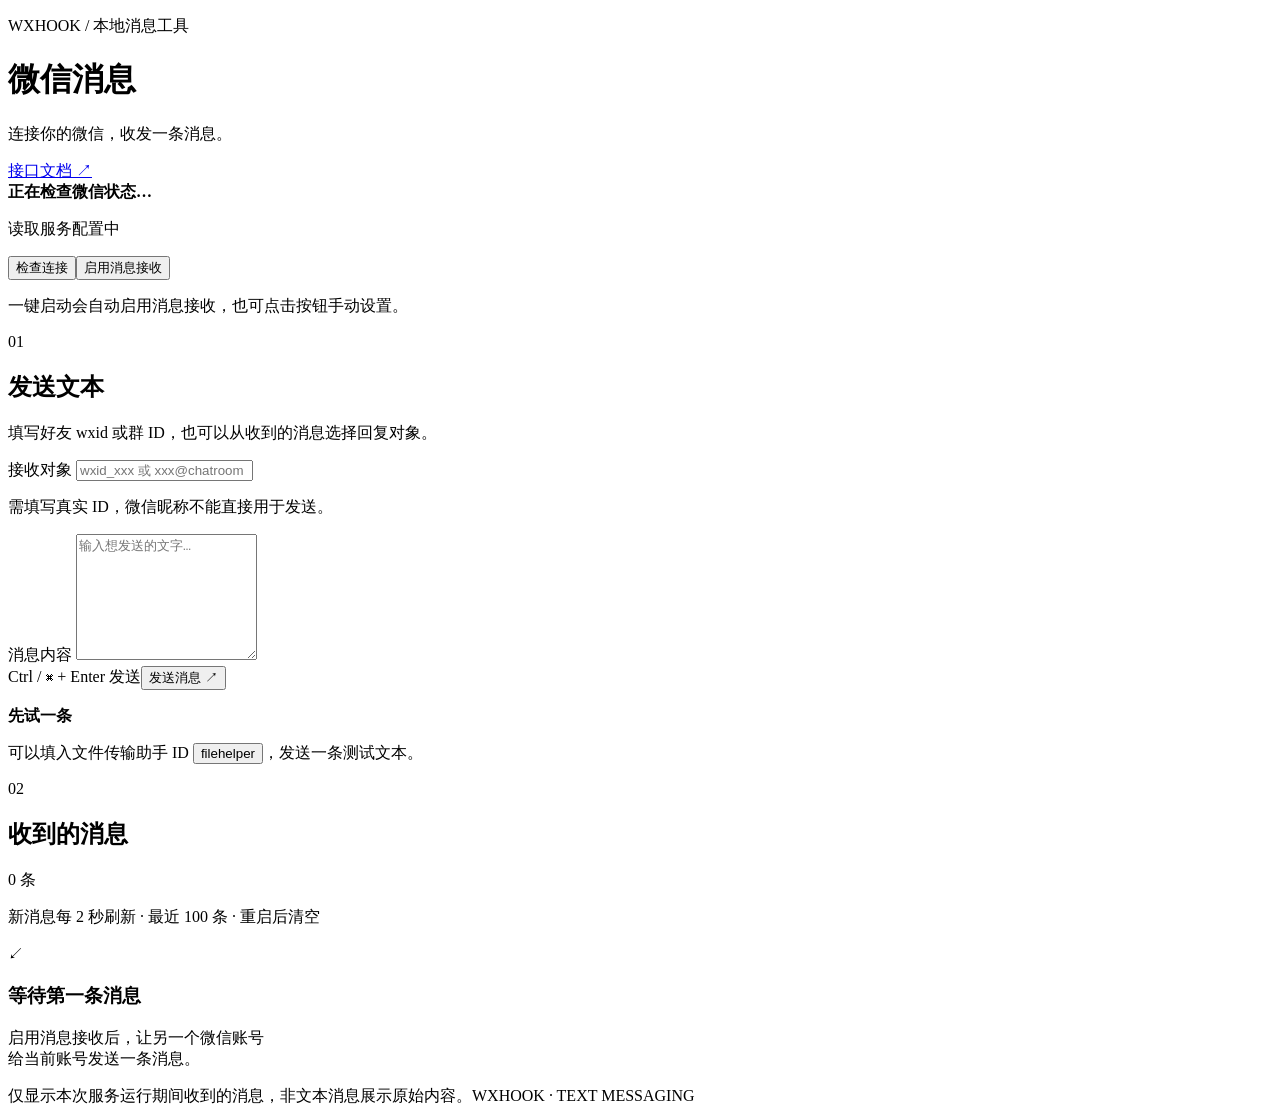
==== src/wxhook_api/web/index.html @ e9d18035 "Add message console and one-click WeChat launcher" ====
<!doctype html>
<html lang="zh-CN">
<head>
  <meta charset="utf-8">
  <meta name="viewport" content="width=device-width, initial-scale=1">
  <title>微信消息 · wxhook</title>
  <link rel="icon" href="data:,">
  <link rel="stylesheet" href="/ui/assets/style.css">
  <script src="/ui/assets/app.js" defer></script>
</head>
<body>
  <main class="workspace">
    <header class="page-header">
      <div><p class="eyebrow">WXHOOK / 本地消息工具</p><h1>微信消息</h1><p class="subtitle">连接你的微信，收发一条消息。</p></div>
      <a class="docs-link" href="/docs" target="_blank" rel="noopener">接口文档 ↗</a>
    </header>

    <section class="connection" aria-label="服务连接">
      <div class="connection-info"><span id="status-dot" class="dot"></span><div><strong id="hook-status">正在检查微信状态…</strong><p id="hook-address">读取服务配置中</p></div></div>
      <div class="connection-actions"><button id="check-status" class="secondary" type="button">检查连接</button><button id="setup-callback" class="secondary" type="button">启用消息接收</button></div>
      <p id="callback-status" class="connection-note" role="status">一键启动会自动启用消息接收，也可点击按钮手动设置。</p>
    </section>

    <div class="columns">
      <section class="panel compose" aria-labelledby="compose-title">
        <div class="section-heading"><span class="section-number">01</span><h2 id="compose-title">发送文本</h2></div>
        <p class="section-description">填写好友 wxid 或群 ID，也可以从收到的消息选择回复对象。</p>
        <form id="send-form">
          <label for="recipient">接收对象</label>
          <input id="recipient" name="recipient" placeholder="wxid_xxx 或 xxx@chatroom" required autocomplete="off" spellcheck="false">
          <p class="field-note">需填写真实 ID，微信昵称不能直接用于发送。</p>
          <label for="message">消息内容</label>
          <textarea id="message" name="message" rows="8" placeholder="输入想发送的文字…" required maxlength="10000"></textarea>
          <div class="compose-footer"><span>Ctrl / ⌘ + Enter 发送</span><button id="send-button" class="primary" type="submit">发送消息 <span aria-hidden="true">↗</span></button></div>
          <p id="send-status" class="feedback" role="status" aria-live="polite"></p>
        </form>
        <div class="tip"><strong>先试一条</strong><p>可以填入文件传输助手 ID <button id="use-filehelper" class="text-button" type="button">filehelper</button>，发送一条测试文本。</p></div>
      </section>

      <section class="panel inbox" aria-labelledby="inbox-title">
        <div class="inbox-heading"><div class="section-heading"><span class="section-number">02</span><h2 id="inbox-title">收到的消息</h2></div><span id="message-count" class="count">0 条</span></div>
        <p class="section-description">新消息每 2 秒刷新 · 最近 100 条 · 重启后清空</p>
        <p id="inbox-status" class="inbox-status" role="status"></p>
        <div id="message-list" class="message-list"><div class="empty-state"><span class="empty-icon" aria-hidden="true">↙</span><h3>等待第一条消息</h3><p>启用消息接收后，让另一个微信账号<br>给当前账号发送一条消息。</p></div></div>
      </section>
    </div>
    <footer class="page-footer">仅显示本次服务运行期间收到的消息，非文本消息展示原始内容。<span>WXHOOK · TEXT MESSAGING</span></footer>
  </main>
</body>
</html>
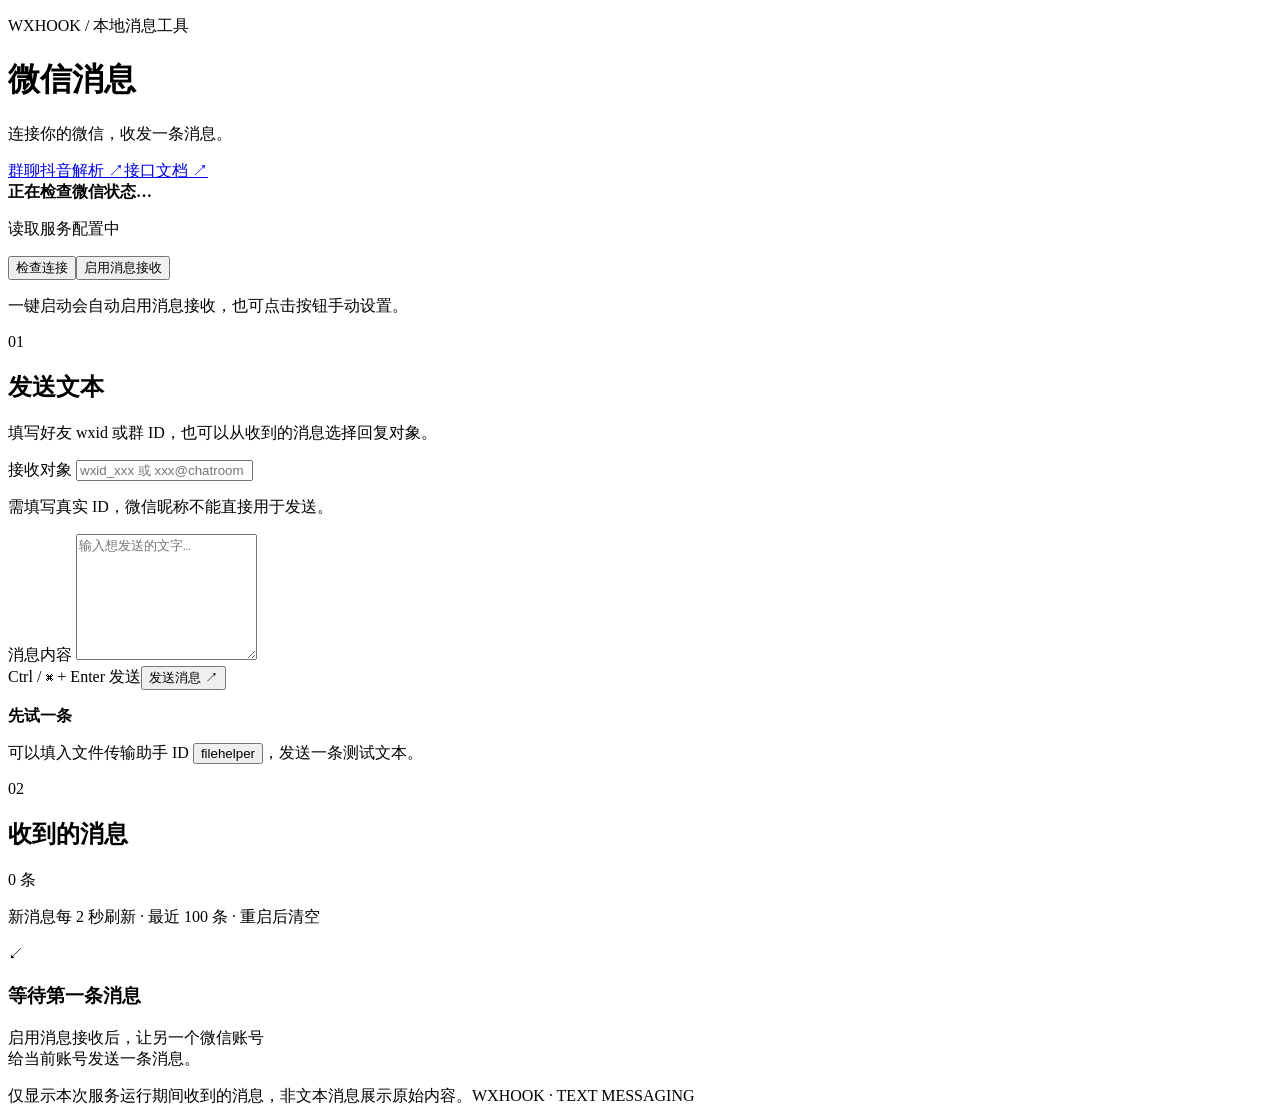
==== commit 02cad501: "Parse and save Douyin media shared in configured group chats" ====
--- a/src/wxhook_api/web/index.html
+++ b/src/wxhook_api/web/index.html
@@ -12,7 +12,7 @@
   <main class="workspace">
     <header class="page-header">
       <div><p class="eyebrow">WXHOOK / 本地消息工具</p><h1>微信消息</h1><p class="subtitle">连接你的微信，收发一条消息。</p></div>
-      <a class="docs-link" href="/docs" target="_blank" rel="noopener">接口文档 ↗</a>
+      <nav class="header-links"><a class="docs-link" href="/douyin">群聊抖音解析 ↗</a><a class="docs-link" href="/docs" target="_blank" rel="noopener">接口文档 ↗</a></nav>
     </header>
 
     <section class="connection" aria-label="服务连接">
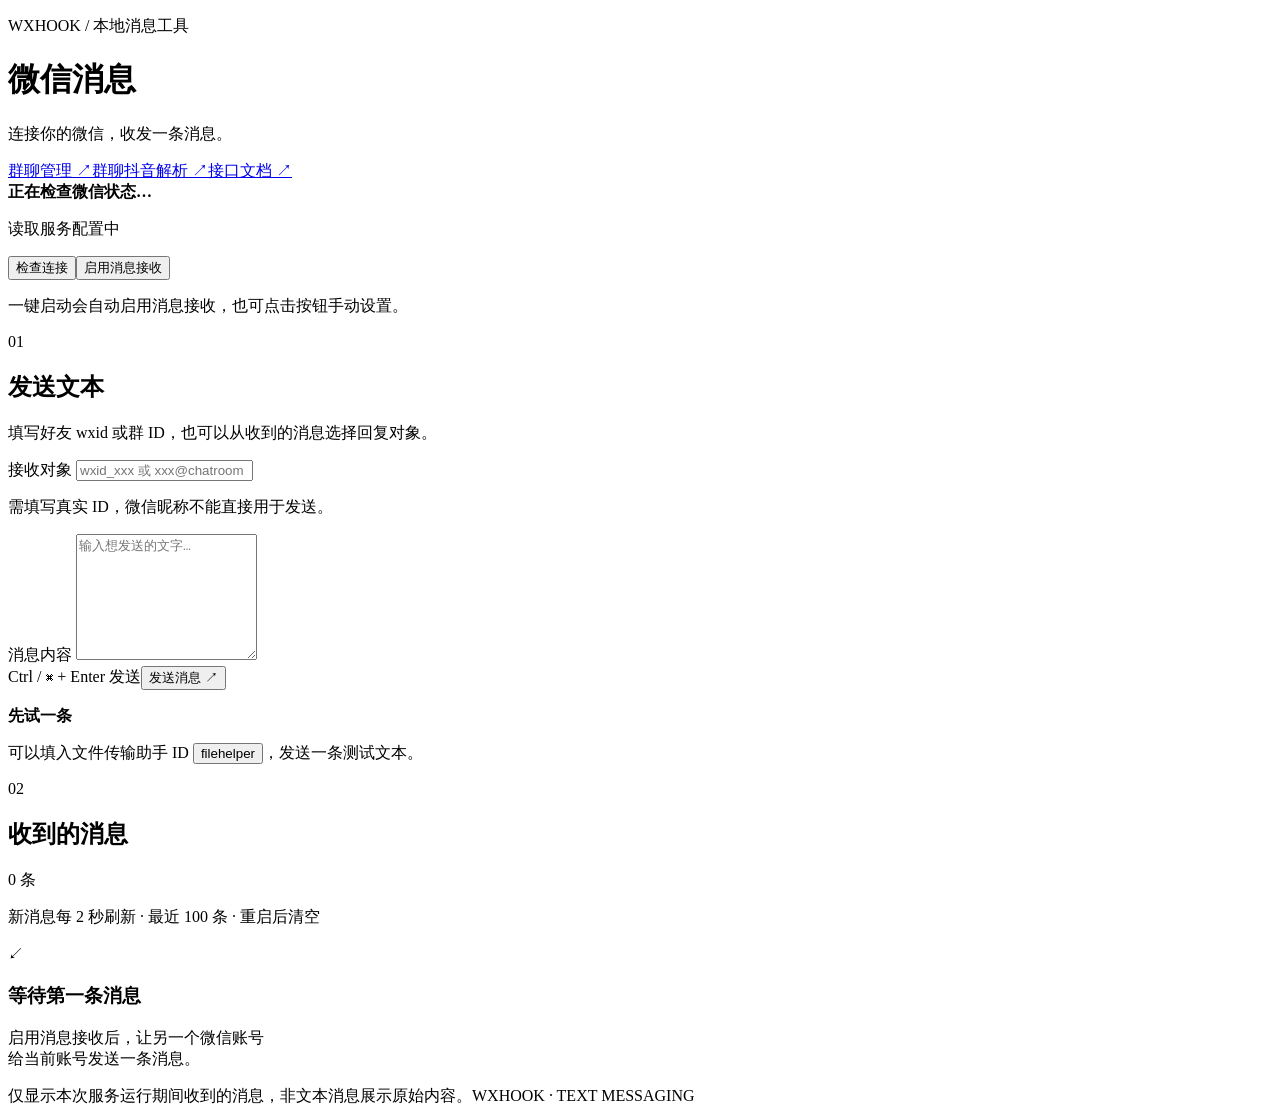
==== commit 8a150af2: "Add WeChat-style group management and scoped blacklists" ====
--- a/src/wxhook_api/web/index.html
+++ b/src/wxhook_api/web/index.html
@@ -12,7 +12,7 @@
   <main class="workspace">
     <header class="page-header">
       <div><p class="eyebrow">WXHOOK / 本地消息工具</p><h1>微信消息</h1><p class="subtitle">连接你的微信，收发一条消息。</p></div>
-      <nav class="header-links"><a class="docs-link" href="/douyin">群聊抖音解析 ↗</a><a class="docs-link" href="/docs" target="_blank" rel="noopener">接口文档 ↗</a></nav>
+      <nav class="header-links"><a class="docs-link" href="/">群聊管理 ↗</a><a class="docs-link" href="/douyin">群聊抖音解析 ↗</a><a class="docs-link" href="/docs" target="_blank" rel="noopener">接口文档 ↗</a></nav>
     </header>
 
     <section class="connection" aria-label="服务连接">
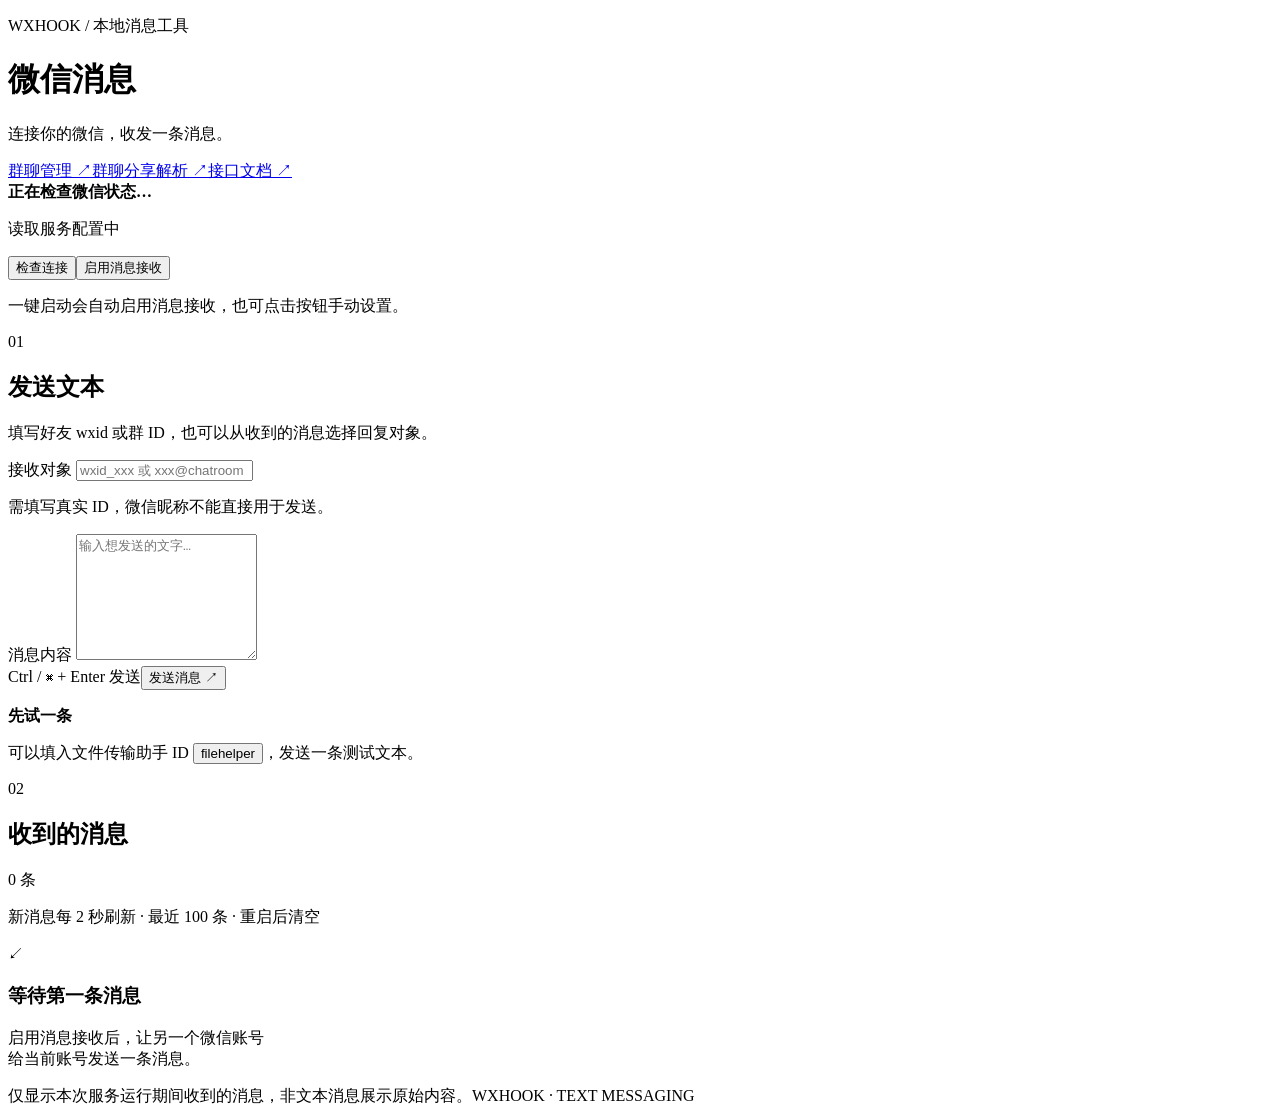
==== commit c28b5f34: "Integrate parse-video-py for group shares across Douyin XHS and Bilibili" ====
--- a/src/wxhook_api/web/index.html
+++ b/src/wxhook_api/web/index.html
@@ -12,7 +12,7 @@
   <main class="workspace">
     <header class="page-header">
       <div><p class="eyebrow">WXHOOK / 本地消息工具</p><h1>微信消息</h1><p class="subtitle">连接你的微信，收发一条消息。</p></div>
-      <nav class="header-links"><a class="docs-link" href="/">群聊管理 ↗</a><a class="docs-link" href="/douyin">群聊抖音解析 ↗</a><a class="docs-link" href="/docs" target="_blank" rel="noopener">接口文档 ↗</a></nav>
+      <nav class="header-links"><a class="docs-link" href="/">群聊管理 ↗</a><a class="docs-link" href="/douyin">群聊分享解析 ↗</a><a class="docs-link" href="/docs" target="_blank" rel="noopener">接口文档 ↗</a></nav>
     </header>
 
     <section class="connection" aria-label="服务连接">
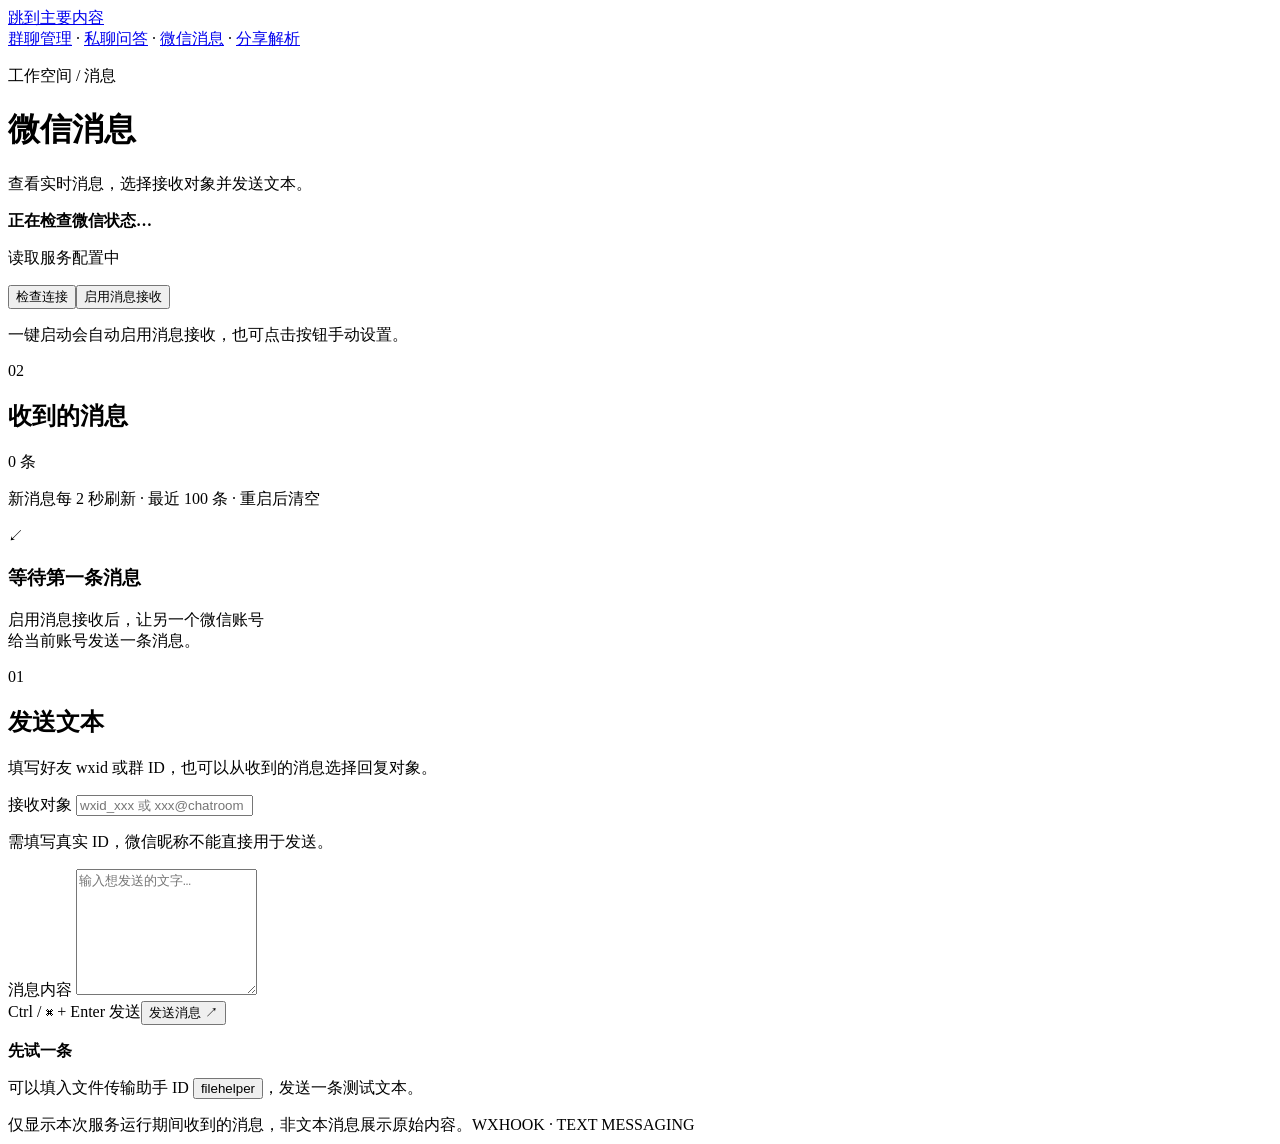
==== commit 1610ab3e: "Unify workspace navigation and page layouts" ====
--- a/src/wxhook_api/web/index.html
+++ b/src/wxhook_api/web/index.html
@@ -6,13 +6,17 @@
   <title>微信消息 · wxhook</title>
   <link rel="icon" href="data:,">
   <link rel="stylesheet" href="/ui/assets/style.css">
+  <link rel="stylesheet" href="/ui/assets/shell.css">
+  <script src="/ui/assets/shell.js" defer></script>
+  <script src="/ui/assets/http.js" defer></script>
   <script src="/ui/assets/app.js" defer></script>
 </head>
-<body>
-  <main class="workspace">
+<body class="utility-page" data-page="messages">
+  <a class="skip-link" href="#main-content">跳到主要内容</a>
+  <nav class="app-navigation" aria-label="主导航"><a href="/">群聊管理</a> · <a href="/private">私聊问答</a> · <a href="/messages">微信消息</a> · <a href="/douyin">分享解析</a></nav>
+  <main class="workspace" id="main-content" tabindex="-1">
     <header class="page-header">
-      <div><p class="eyebrow">WXHOOK / 本地消息工具</p><h1>微信消息</h1><p class="subtitle">连接你的微信，收发一条消息。</p></div>
-      <nav class="header-links"><a class="docs-link" href="/">群聊管理 ↗</a><a class="docs-link" href="/douyin">群聊分享解析 ↗</a><a class="docs-link" href="/docs" target="_blank" rel="noopener">接口文档 ↗</a></nav>
+      <div><p class="eyebrow">工作空间 / 消息</p><h1>微信消息</h1><p class="subtitle">查看实时消息，选择接收对象并发送文本。</p></div>
     </header>
 
     <section class="connection" aria-label="服务连接">
@@ -22,6 +26,13 @@
     </section>
 
     <div class="columns">
+      <section class="panel inbox" aria-labelledby="inbox-title">
+        <div class="inbox-heading"><div class="section-heading"><span class="section-number">02</span><h2 id="inbox-title">收到的消息</h2></div><span id="message-count" class="count">0 条</span></div>
+        <p class="section-description">新消息每 2 秒刷新 · 最近 100 条 · 重启后清空</p>
+        <p id="inbox-status" class="inbox-status" role="status"></p>
+        <div id="message-list" class="message-list"><div class="empty-state"><span class="empty-icon" aria-hidden="true">↙</span><h3>等待第一条消息</h3><p>启用消息接收后，让另一个微信账号<br>给当前账号发送一条消息。</p></div></div>
+      </section>
+
       <section class="panel compose" aria-labelledby="compose-title">
         <div class="section-heading"><span class="section-number">01</span><h2 id="compose-title">发送文本</h2></div>
         <p class="section-description">填写好友 wxid 或群 ID，也可以从收到的消息选择回复对象。</p>
@@ -36,13 +47,6 @@
         </form>
         <div class="tip"><strong>先试一条</strong><p>可以填入文件传输助手 ID <button id="use-filehelper" class="text-button" type="button">filehelper</button>，发送一条测试文本。</p></div>
       </section>
-
-      <section class="panel inbox" aria-labelledby="inbox-title">
-        <div class="inbox-heading"><div class="section-heading"><span class="section-number">02</span><h2 id="inbox-title">收到的消息</h2></div><span id="message-count" class="count">0 条</span></div>
-        <p class="section-description">新消息每 2 秒刷新 · 最近 100 条 · 重启后清空</p>
-        <p id="inbox-status" class="inbox-status" role="status"></p>
-        <div id="message-list" class="message-list"><div class="empty-state"><span class="empty-icon" aria-hidden="true">↙</span><h3>等待第一条消息</h3><p>启用消息接收后，让另一个微信账号<br>给当前账号发送一条消息。</p></div></div>
-      </section>
     </div>
     <footer class="page-footer">仅显示本次服务运行期间收到的消息，非文本消息展示原始内容。<span>WXHOOK · TEXT MESSAGING</span></footer>
   </main>
